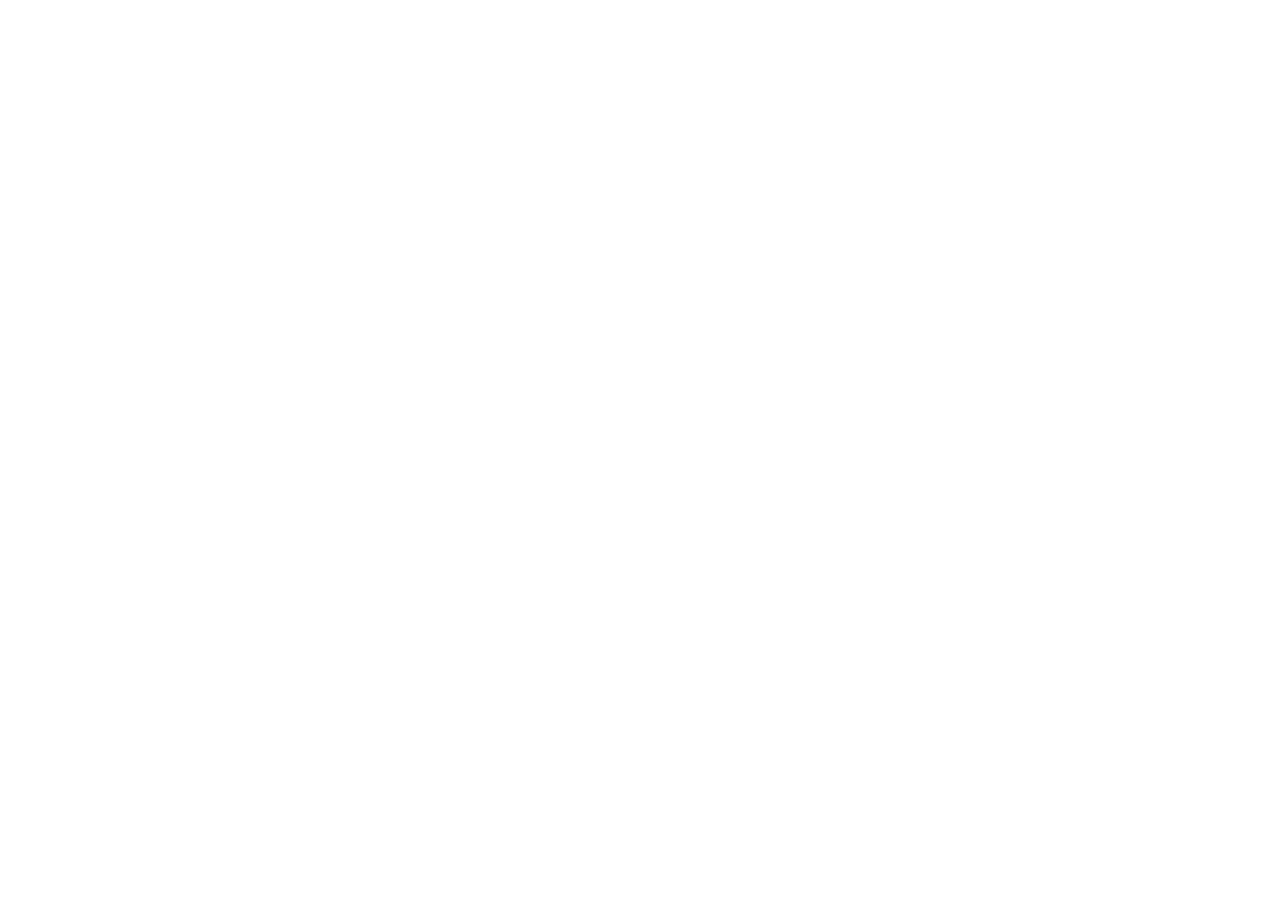
==== index.html @ 53784e3c "Primer commit. Proyecto básico" ====
<!DOCTYPE html>
<html lang="en">

<head>
    <meta charset="UTF-8">
    <meta http-equiv="X-UA-Compatible" content="IE=edge">
    <meta name="viewport" content="width=device-width, initial-scale=1.0">
    <title>BlogDeCafe</title>
    <link rel="stylesheet" href="css/normalize.css">
    <link rel="preconnect" href="https://fonts.googleapis.com">
    <link rel="preconnect" href="https://fonts.gstatic.com" crossorigin>
    <link href="https://fonts.googleapis.com/css2?family=Open+Sans&family=PT+Sans:wght@400;700&display=swap"
        rel="stylesheet">
    <link rel="stylesheet" href="css/style.css">
</head>

<body>

</body>

</html>
---- css/style.css ----
:root{
    --fuenteHeading: 'PT Sans', sans-serif;
    --fuenteParrafos: 'Open Sans', sans-serif;

    --primario: #784D3C;
    --blanco: #fff;
    --negro: #000;
}

html{
    box-sizing: border-box;
    font-size: 62.5%; /*1rem = 10px*/
}

*, *::before, *:after{
    box-sizing: inherit;
}
body{
    font-family: var(--fuenteParrafos);
    font-size: 1.6rem;
    line-height: 2;
}
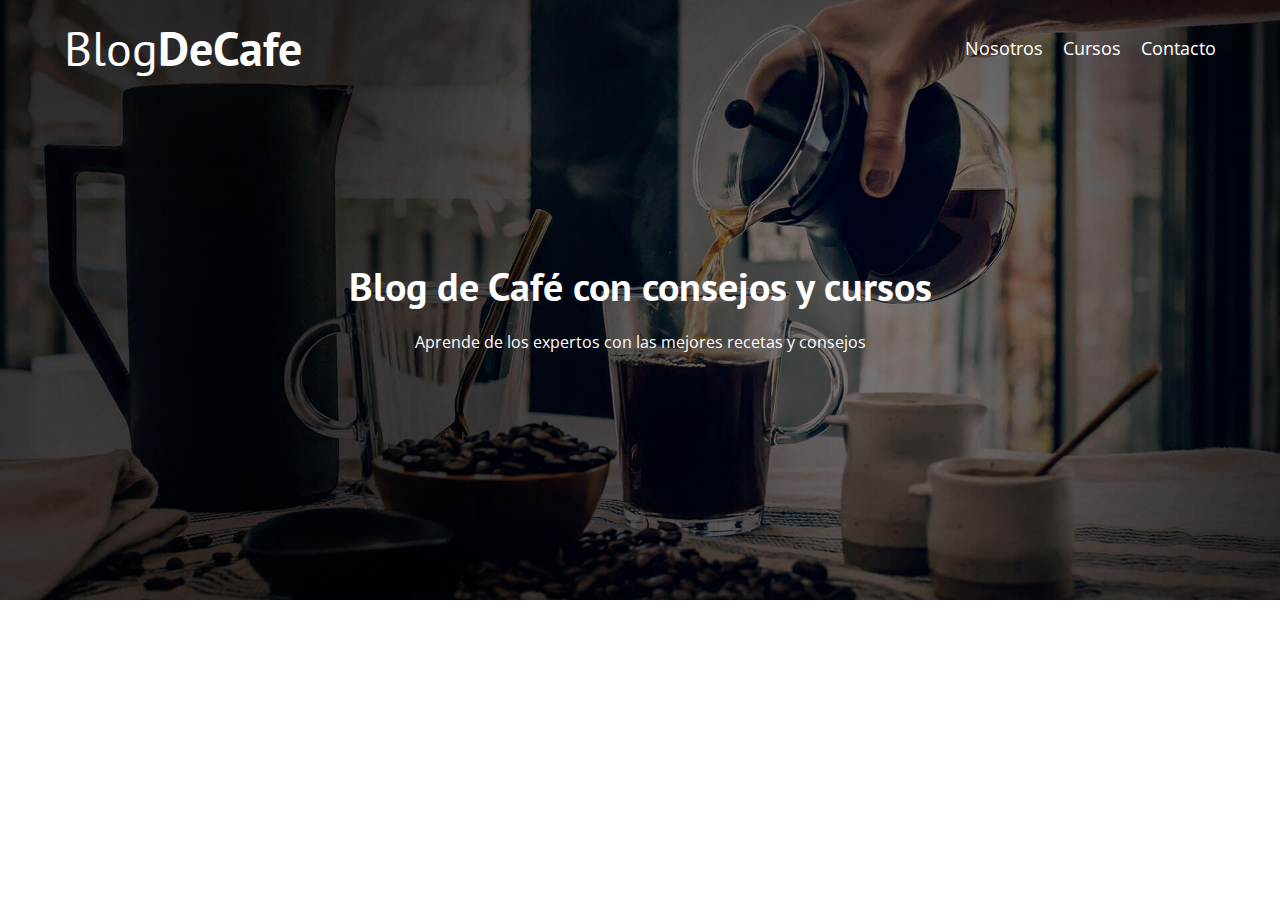
==== commit 2333d388: "Finalizada parte de header" ====
--- a/index.html
+++ b/index.html
@@ -15,6 +15,25 @@
 </head>
 
 <body>
+    <header class="header">
+        <div class="contenedor">
+            <div class="barra">
+                <a href="index.html" class="logo"> 
+                    <h1 class="logo__nombre no-margin centrar-texto">Blog<span class="logo__bold">DeCafe</span></h1>
+                </a>
+                <nav class="navegacion">
+                    <a class="navegacion__enlace" href="nosotros.html">Nosotros</a>
+                    <a class="navegacion__enlace" href="cursos.html">Cursos</a>
+                    <a class="navegacion__enlace" href="contacto.html">Contacto</a>
+                </nav>
+            </div>
+        </div>
+        <div class="header__texto">
+            <h2 class="no-margin">Blog de Café con consejos y cursos</h2>
+            <p class="no-margin">Aprende de los expertos con las mejores recetas y consejos</p>
+        </div>
+
+    </header>
 
 </body>
 
--- a/css/style.css
+++ b/css/style.css
@@ -1,4 +1,4 @@
-:root{
+:root {
     --fuenteHeading: 'PT Sans', sans-serif;
     --fuenteParrafos: 'Open Sans', sans-serif;
 
@@ -7,16 +7,126 @@
     --negro: #000;
 }
 
-html{
+html {
     box-sizing: border-box;
-    font-size: 62.5%; /*1rem = 10px*/
+    font-size: 62.5%;
+    /*1rem = 10px*/
 }
 
-*, *::before, *:after{
+*,
+*::before,
+*:after {
     box-sizing: inherit;
 }
-body{
+
+body {
     font-family: var(--fuenteParrafos);
     font-size: 1.6rem;
     line-height: 2;
+}
+
+/** Globales **/
+.contenedor {
+    max-width: 120rem;
+    width: 90%;
+    margin: 0 auto;
+}
+
+a {
+    text-decoration: none;
+}
+
+h1,
+h2,
+h3,
+h4 {
+    font-family: var(--fuenteHeading);
+}
+
+h1 {
+    font-size: 4.8rem;
+}
+
+h2 {
+    font-size: 4rem;
+}
+
+h3 {
+    font-size: 3.2rem;
+}
+
+h4 {
+    font-size: 2.8rem;
+}
+
+img {
+    max-width: 100%;
+}
+
+/**Utilidades**/
+.no-margin {
+    margin: 0;
+}
+
+.no-padding {
+    padding: 0;
+}
+
+.centrar-texto {
+    text-align: center;
+}
+
+/**HEADER**/
+.header {
+    background-image: url(../img/banner.jpg);
+    height: 60rem;
+    background-size: cover;
+    background-repeat: no-repeat;
+    background-position: center center;
+}
+
+.header__texto {
+    text-align: center;
+    color: var(--blanco);
+    margin-top: 5rem;
+}
+@media (min-width: 768px) {
+    .header__texto{
+        margin-top: 15rem;
+    }
+    
+}
+
+@media (min-width: 768px) {
+    .barra {
+        display: flex;
+        justify-content: space-between;
+        align-items: center;
+    }
+}
+
+.logo {
+    color: var(--blanco);
+}
+
+.logo__nombre {
+    font-weight: 400;
+}
+
+.logo__bold {
+    font-weight: 700;
+}
+
+@media (min-width: 768px) {
+    .navegacion {
+        display: flex;
+        gap: 2rem;
+    }
+}
+
+.navegacion__enlace {
+    display: block;
+    text-align: center;
+    font-size: 1.8rem;
+    color: var(--blanco);
 }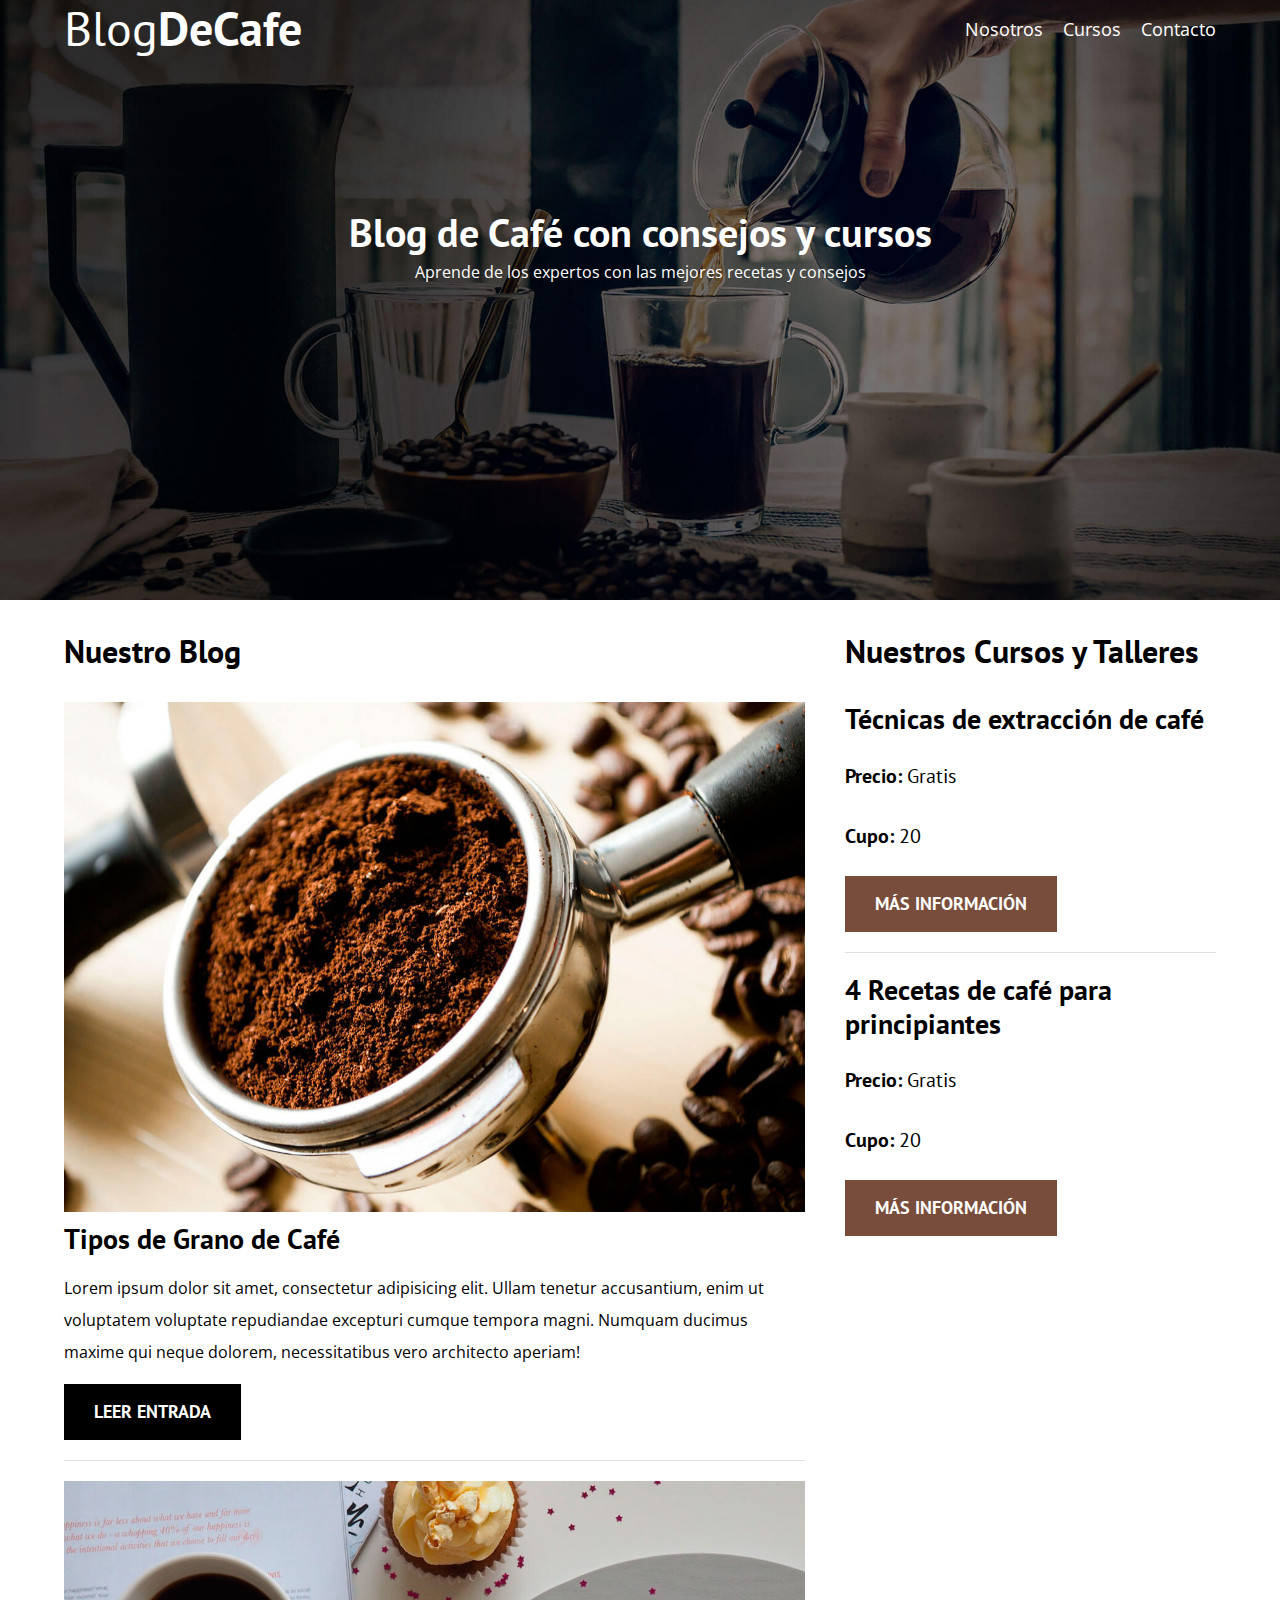
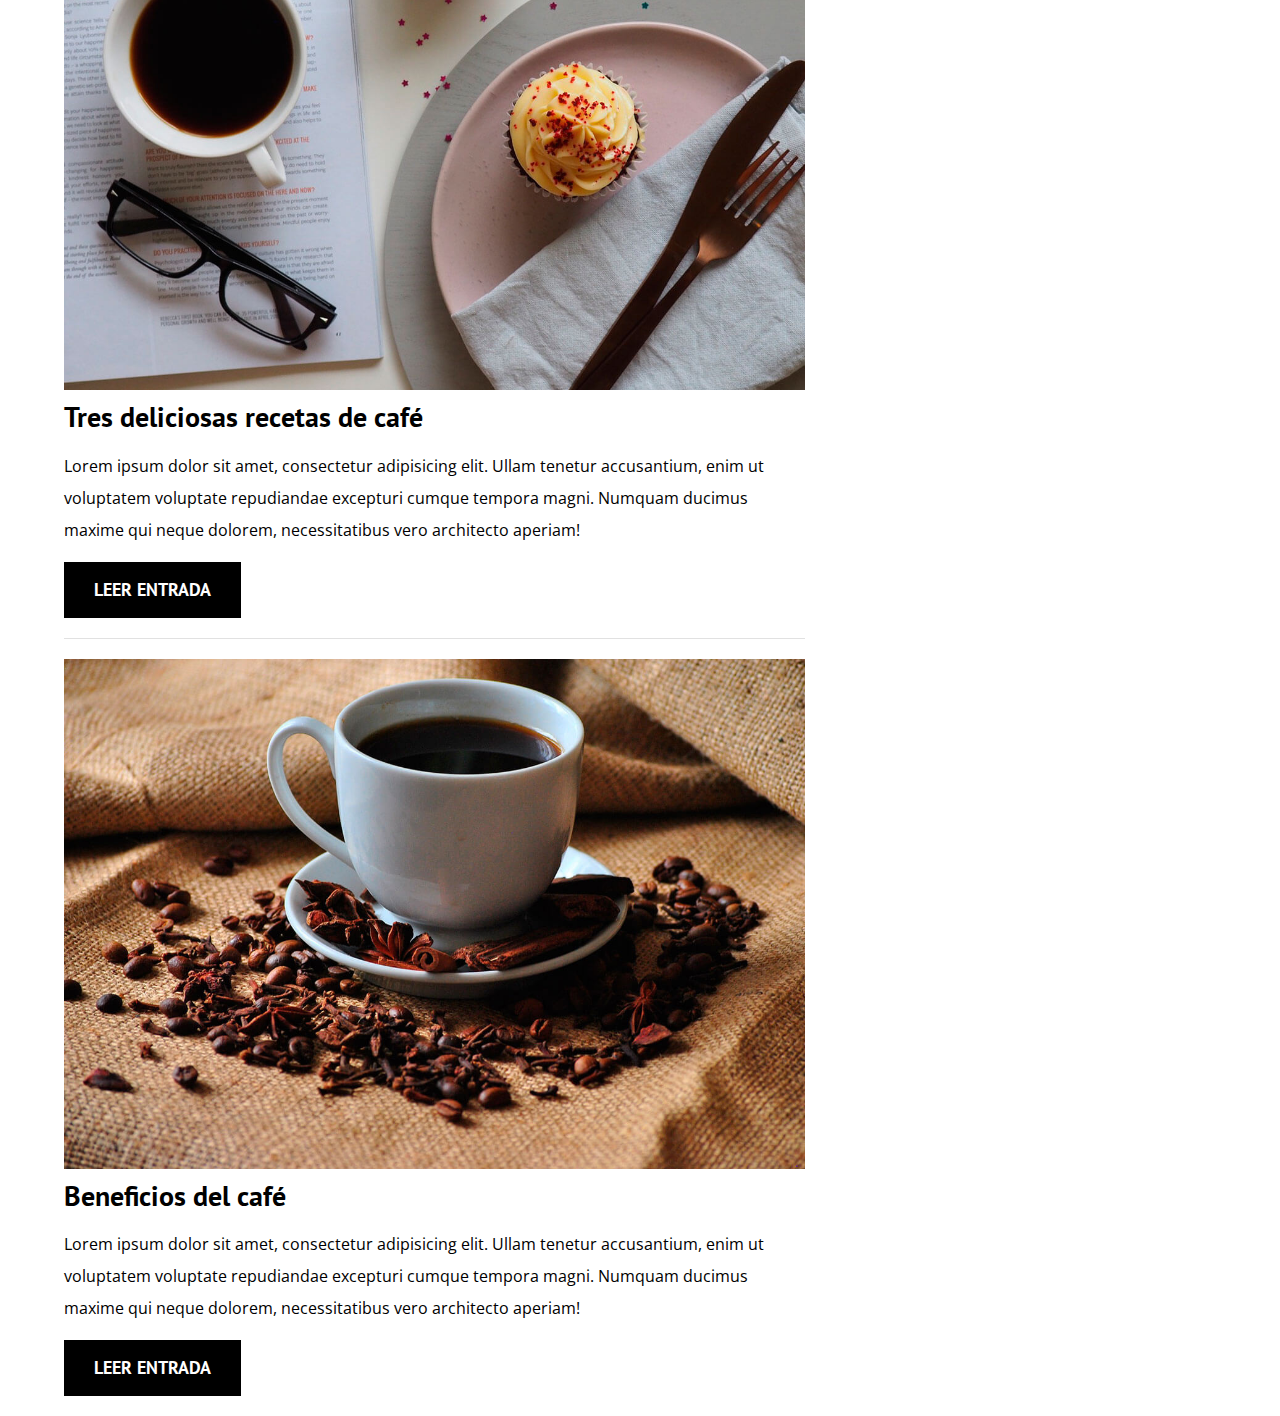
==== commit 0edfd88b: "Añadido contenido principal y barral lateral" ====
--- a/index.html
+++ b/index.html
@@ -34,6 +34,59 @@
         </div>
 
     </header>
+    <div class="contenedor contenido-principal">
+        <main class="blog">
+            <h3>Nuestro Blog</h3>
+            <article class="entrada">
+                <div class="entrada__imagen">
+                    <img src="img/blog1.jpg" alt="imagen blog">
+                </div>
+                <div class="entrada__contenido">
+                    <h4 class="no-margin">Tipos de Grano de Café</h4>
+                    <p>Lorem ipsum dolor sit amet, consectetur adipisicing elit. Ullam tenetur accusantium, enim ut voluptatem voluptate repudiandae excepturi cumque tempora magni. Numquam ducimus maxime qui neque dolorem, necessitatibus vero architecto aperiam!</p>
+                    <a href="entrada.html" class="boton boton--primario">Leer entrada</a>
+                </div>
+            </article>
+            <article class="entrada">
+                <div class="entrada__imagen">
+                    <img src="img/blog2.jpg" alt="imagen blog">
+                </div>
+                <div class="entrada__contenido">
+                    <h4 class="no-margin">Tres deliciosas recetas de café</h4>
+                    <p>Lorem ipsum dolor sit amet, consectetur adipisicing elit. Ullam tenetur accusantium, enim ut voluptatem voluptate repudiandae excepturi cumque tempora magni. Numquam ducimus maxime qui neque dolorem, necessitatibus vero architecto aperiam!</p>
+                    <a href="entrada.html" class="boton boton--primario">Leer entrada</a>
+                </div>
+            </article>
+            <article class="entrada">
+                <div class="entrada__imagen">
+                    <img src="img/blog3.jpg" alt="imagen blog">
+                </div>
+                <div class="entrada__contenido">
+                    <h4 class="no-margin">Beneficios del café</h4>
+                    <p>Lorem ipsum dolor sit amet, consectetur adipisicing elit. Ullam tenetur accusantium, enim ut voluptatem voluptate repudiandae excepturi cumque tempora magni. Numquam ducimus maxime qui neque dolorem, necessitatibus vero architecto aperiam!</p>
+                    <a href="entrada.html" class="boton boton--primario">Leer entrada</a>
+                </div>
+            </article>
+        </main>
+        <aside class="sidebar">
+            <h3>Nuestros Cursos y Talleres</h3>
+            <ul class="cursos no-padding">
+                <li class="widget-curso">
+                    <h4 class="no-margin">Técnicas de extracción de café</h4>
+                    <p class="widget-curso__label">Precio: <span class="widget-curso__info">Gratis</span></p>
+                    <p class="widget-curso__label">Cupo: <span class="widget-curso__info">20</span></p>
+                    <a href="entrada.html" class="boton boton--secundario">Más información</a>
+                </li>
+                <li class="widget-curso">
+                    <h4 class="no-margin">4 Recetas de café para principiantes</h4>
+                    <p class="widget-curso__label">Precio: <span class="widget-curso__info">Gratis</span></p>
+                    <p class="widget-curso__label">Cupo: <span class="widget-curso__info">20</span></p>
+                    <a href="entrada.html" class="boton boton--secundario">Más información</a>
+
+                </li>
+            </ul>
+        </aside>
+    </div>
 
 </body>
 
--- a/css/style.css
+++ b/css/style.css
@@ -3,6 +3,7 @@
     --fuenteParrafos: 'Open Sans', sans-serif;
 
     --primario: #784D3C;
+    --gris: #e1e1e1;
     --blanco: #fff;
     --negro: #000;
 }
@@ -41,6 +42,7 @@
 h3,
 h4 {
     font-family: var(--fuenteHeading);
+    line-height: 1.2;
 }
 
 h1 {
@@ -90,11 +92,12 @@
     color: var(--blanco);
     margin-top: 5rem;
 }
-@media (min-width: 768px) {
-    .header__texto{
+
+@media (min-width: 768px) {
+    .header__texto {
         margin-top: 15rem;
     }
-    
+
 }
 
 @media (min-width: 768px) {
@@ -129,4 +132,76 @@
     text-align: center;
     font-size: 1.8rem;
     color: var(--blanco);
-}+}
+
+@media (min-width: 768px) {
+    .contenido-principal {
+        display: grid;
+        grid-template-columns: 2fr 1fr;
+        column-gap: 4rem;
+    }
+}
+
+.entrada {
+    border-bottom: 1px solid var(--gris);
+    margin-bottom: 2rem;
+}
+
+.entrada:last-of-type {
+    border: none;
+    margin-bottom: 0;
+}
+
+.boton {
+    display: block;
+    font-family: var(--fuenteHeading);
+    color: var(--blanco);
+    text-align: center;
+    padding: 1rem 3rem;
+    font-size: 1.8rem;
+    text-transform: uppercase;
+    font-weight: 700;
+    margin-bottom: 2rem;
+}
+
+@media (min-width: 768px) {
+    .boton {
+        display: inline-block;
+    }
+}
+
+.boton--primario {
+    background-color: var(--negro);
+}
+
+.boton--secundario {
+    background-color: var(--primario);
+}
+
+.cursos {
+    list-style: none;
+}
+
+.widget-curso {
+    border-bottom: 1px solid var(--gris);
+    margin-bottom: 2rem;
+}
+
+.widget-curso:last-of-type {
+    border: none;
+    margin-bottom: 0;
+}
+
+.widget-curso__label{
+    font-family: var(--fuenteHeading);
+    font-weight: 700;
+
+}
+ .widget-curso__info{
+    font-weight: 400;
+
+ }
+ .widget-curso__label, 
+ .widget-curso__info{
+    font-size: 2rem;
+ }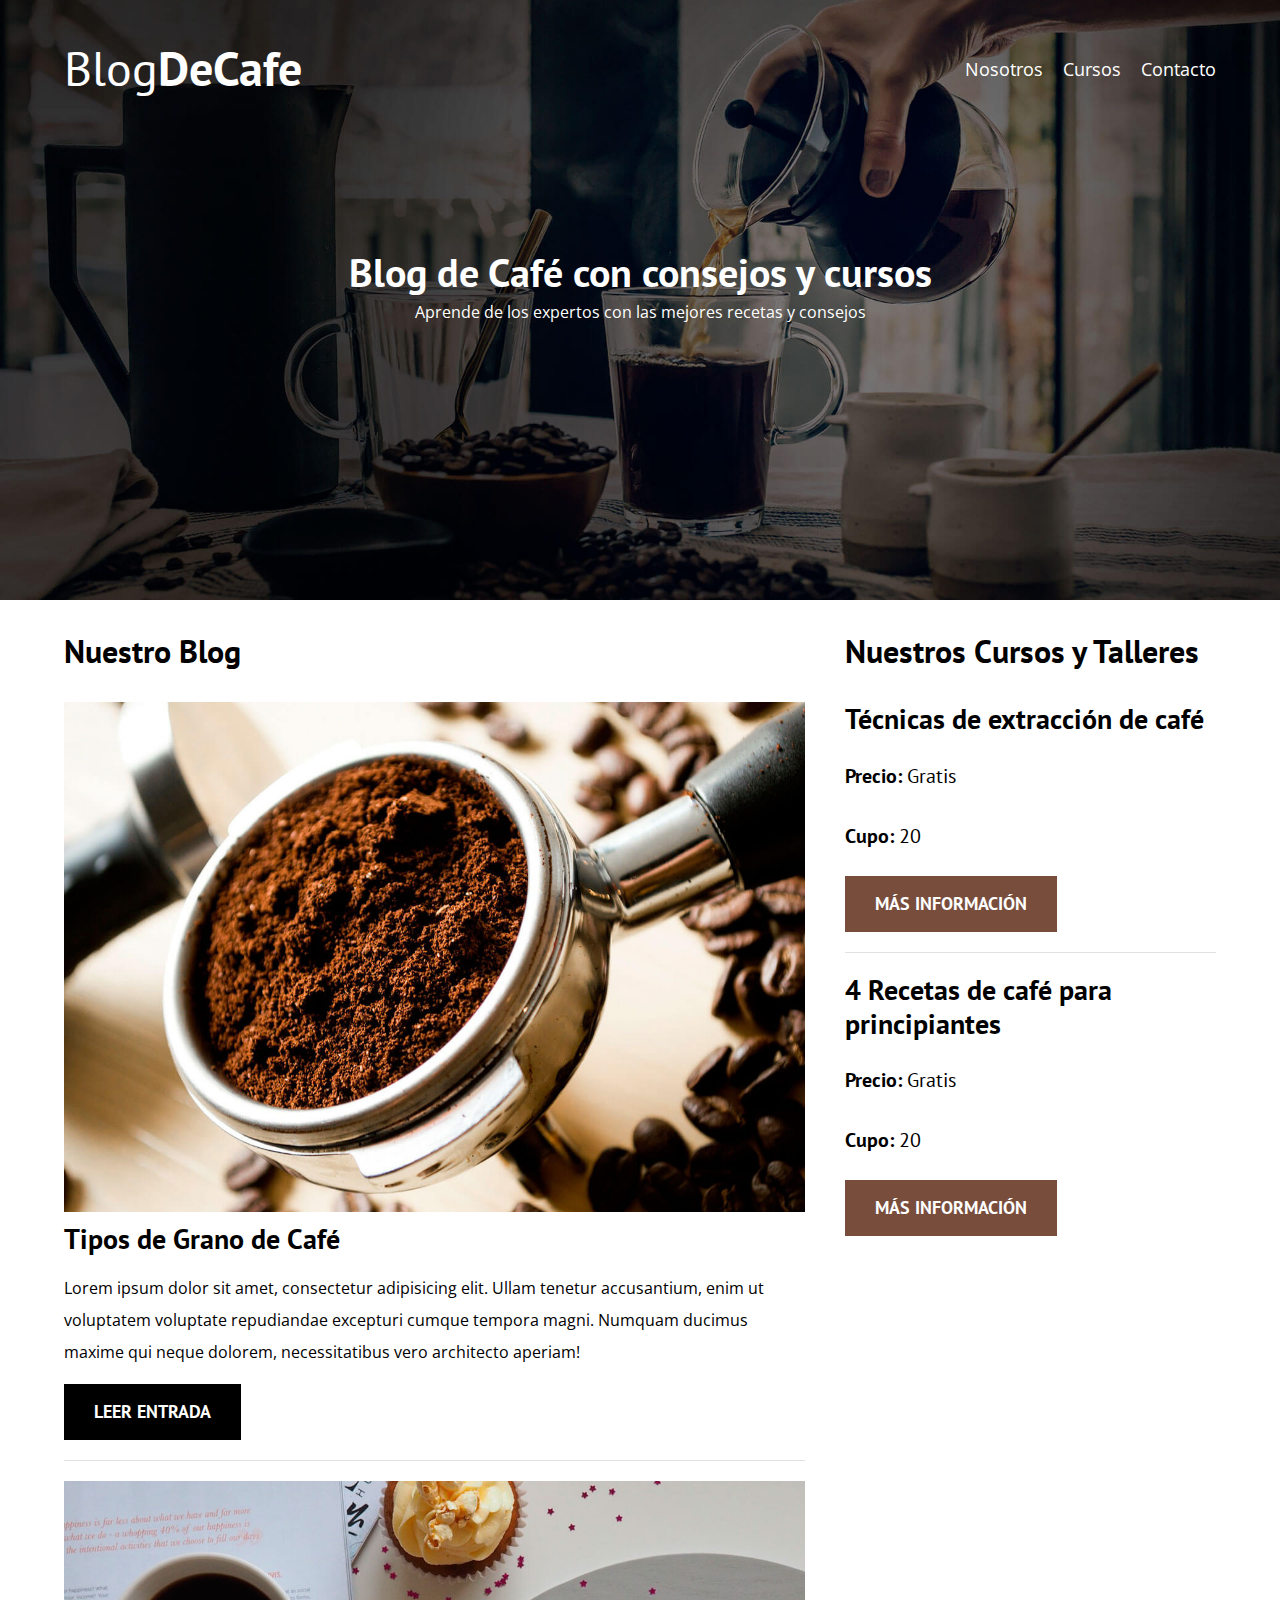
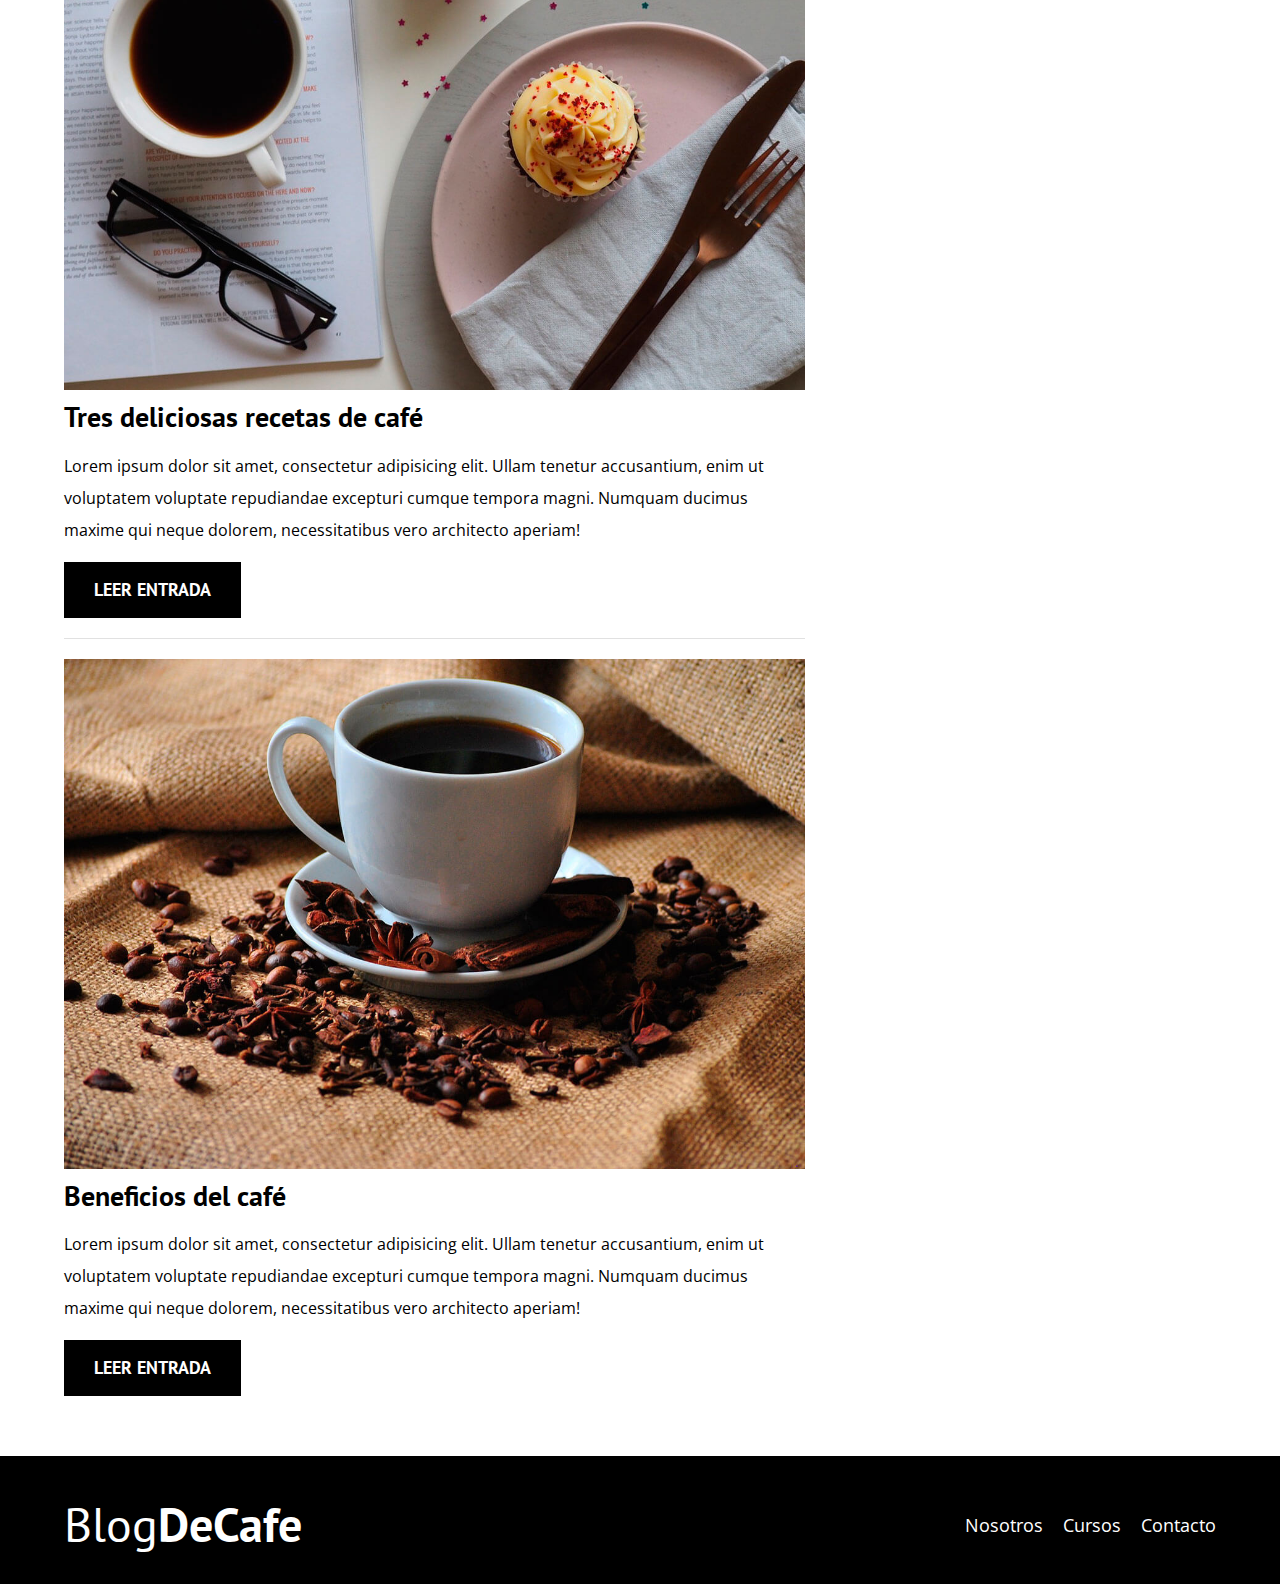
==== commit 8d601865: "Finalizado footer y pagina principal" ====
--- a/index.html
+++ b/index.html
@@ -87,6 +87,22 @@
             </ul>
         </aside>
     </div>
+    <footer class="footer">
+        <div class="contenedor">
+            <div class="barra">
+                <a href="index.html" class="logo"> 
+                    <h1 class="logo__nombre no-margin centrar-texto">Blog<span class="logo__bold">DeCafe</span></h1>
+                </a>
+                <nav class="navegacion">
+                    <a class="navegacion__enlace" href="nosotros.html">Nosotros</a>
+                    <a class="navegacion__enlace" href="cursos.html">Cursos</a>
+                    <a class="navegacion__enlace" href="contacto.html">Contacto</a>
+                </nav>
+            </div>
+        </div>
+
+        </div>
+    </footer>
 
 </body>
 
--- a/css/style.css
+++ b/css/style.css
@@ -99,6 +99,9 @@
     }
 
 }
+.barra{
+    padding-top: 4rem;
+}
 
 @media (min-width: 768px) {
     .barra {
@@ -204,4 +207,11 @@
  .widget-curso__label, 
  .widget-curso__info{
     font-size: 2rem;
+ }
+
+ .footer{
+    background-color: var(--negro);
+    padding-bottom: 3rem;
+    margin-top: 4rem;
+
  }